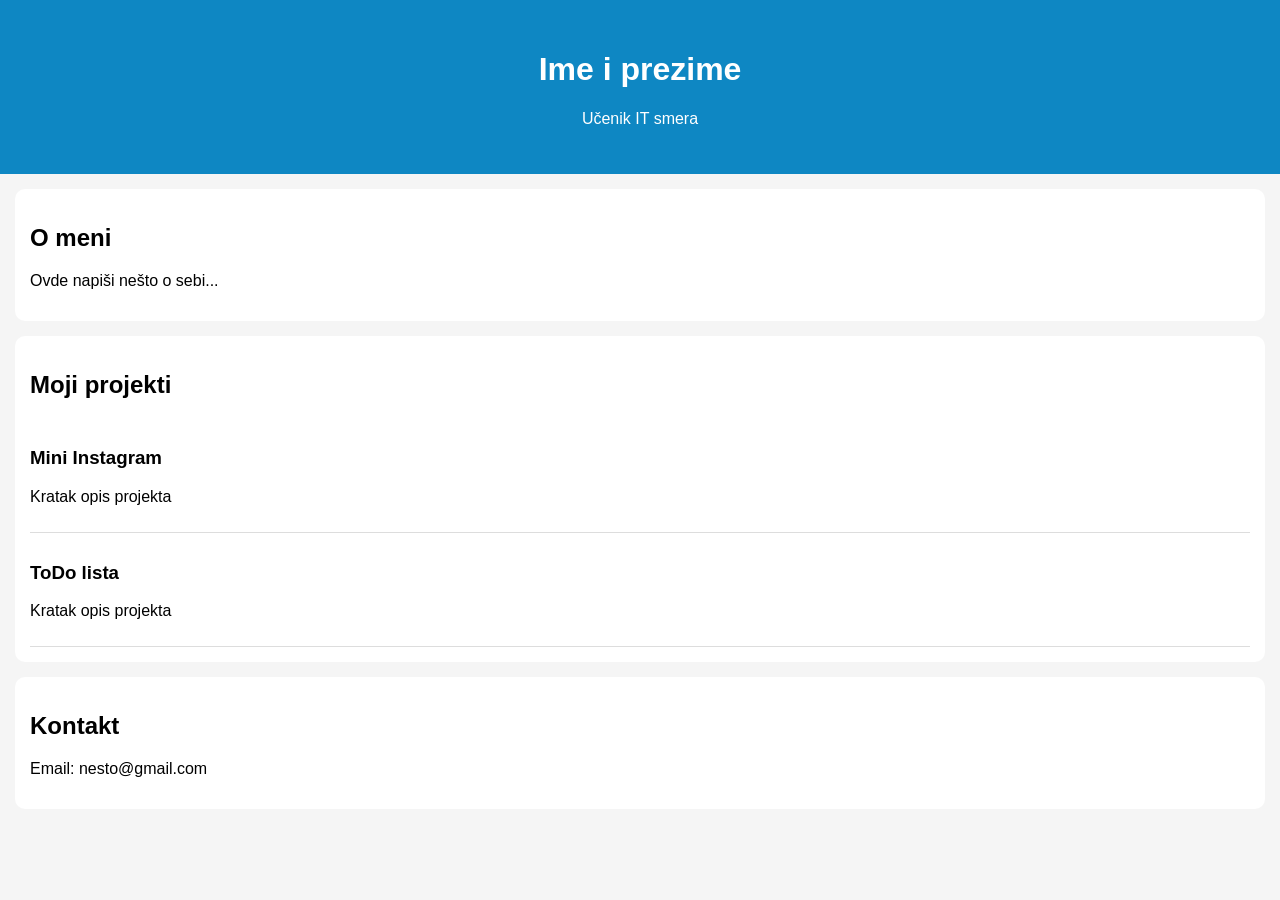
==== index.html @ 687d48da "Add files via upload" ====
<!DOCTYPE html>
<html lang="en">
<head>
    <meta charset="UTF-8">
    <meta name="viewport" content="width=device-width, initial-scale=1.0">
    <title>Moj portfolio</title>
    <link rel="stylesheet" href="style.css">
</head>
<body>

<header>
    <h1>Ime i prezime</h1>
    <p>Učenik IT smera</p>
</header>

<section>
    <h2>O meni</h2>
    <p>Ovde napiši nešto o sebi...</p>
</section>

<section>
    <h2>Moji projekti</h2>

    <div class="projekat">
        <h3>Mini Instagram</h3>
        <p>Kratak opis projekta</p>
    </div>

    <div class="projekat">
        <h3>ToDo lista</h3>
        <p>Kratak opis projekta</p>
    </div>

</section>

<section>
    <h2>Kontakt</h2>
    <p>Email: nesto@gmail.com</p>
</section>

</body>
</html>
---- style.css ----
body {
    margin: 0;
    font-family: Arial;
    background: #f5f5f5;
}

header {
    background: #0e87c3;
    color: white;
    text-align: center;
    padding: 30px;
}

section {
    background: white;
    margin: 15px;
    padding: 15px;
    border-radius: 10px;
}

.projekat {
    border-bottom: 1px solid #ddd;
    padding: 10px 0;
}
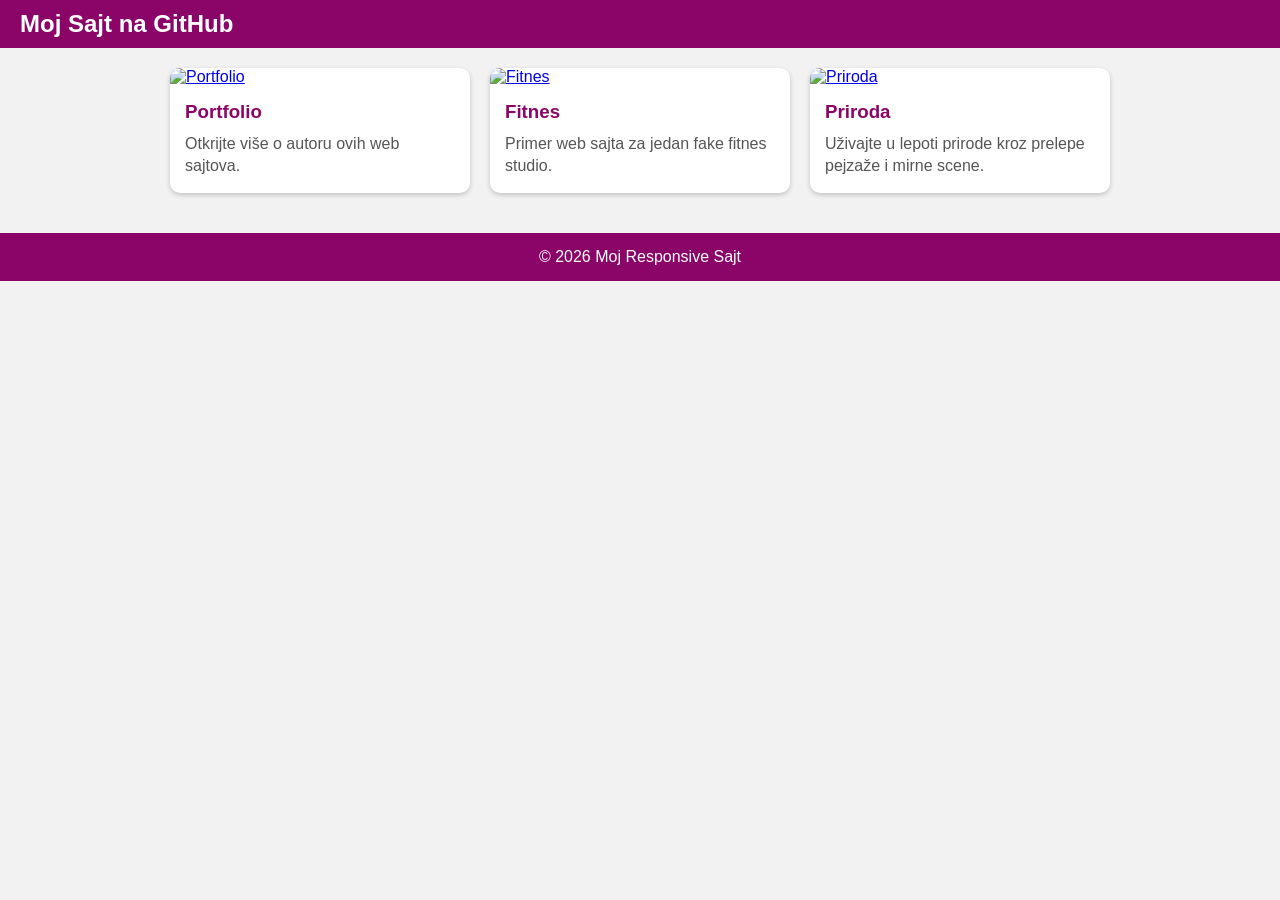
==== commit 98c5c1a0: "Add files via upload" ====
--- a/index.html
+++ b/index.html
@@ -1,42 +1,184 @@
 <!DOCTYPE html>
 <html lang="en">
+
 <head>
     <meta charset="UTF-8">
     <meta name="viewport" content="width=device-width, initial-scale=1.0">
-    <title>Moj portfolio</title>
-    <link rel="stylesheet" href="style.css">
+    <title>Mini Responsive Sajt</title>
+    <style>
+        /* RESET */
+        * {
+            box-sizing: border-box;
+            margin: 0;
+            padding: 0;
+        }
+
+        body {
+            font-family: Arial, sans-serif;
+            background-color: #f2f2f2;
+        }
+
+        /* NAVBAR */
+        .navbar {
+            display: flex;
+            justify-content: space-between;
+            align-items: center;
+            background-color: #8b0468;
+            padding: 10px 20px;
+            color: #fff;
+        }
+
+        .navbar h2 {
+            font-size: 24px;
+        }
+
+        .nav-links {
+            display: flex;
+            gap: 20px;
+        }
+
+        .nav-links a {
+            color: #fff;
+            text-decoration: none;
+            font-weight: bold;
+        }
+
+        /* Hamburger meni (mobile) */
+        .hamburger {
+            display: none;
+            flex-direction: column;
+            cursor: pointer;
+        }
+
+        .hamburger div {
+            width: 25px;
+            height: 3px;
+            background-color: white;
+            margin: 4px 0;
+        }
+
+        /* KARTICE */
+        .container {
+            display: flex;
+            gap: 20px;
+            justify-content: center;
+            flex-wrap: wrap;
+            padding: 20px;
+        }
+
+        .card {
+            background-color: #fff;
+            border-radius: 10px;
+            box-shadow: 0 2px 5px rgba(0, 0, 0, 0.2);
+            width: 300px;
+            overflow: hidden;
+            transition: transform 0.2s;
+        }
+
+        .card:hover {
+            transform: translateY(-5px);
+        }
+
+        .card img {
+            width: 100%;
+            height: 200px;
+            object-fit: cover;
+        }
+
+        .card-content {
+            padding: 15px;
+        }
+
+        .card-content h3 {
+            margin-bottom: 10px;
+            color: #8b0468;
+        }
+
+        .card-content p {
+            color: #555;
+            line-height: 1.4;
+        }
+
+        /* FOOTER */
+        footer {
+            text-align: center;
+            background-color: #8b0468;
+            color: white;
+            padding: 15px;
+            margin-top: 20px;
+        }
+
+        /* MEDIA QUERIES */
+        @media (max-width: 768px) {
+            .container {
+                flex-direction: column;
+                align-items: center;
+            }
+
+            .card {
+                width: 90%;
+            }
+
+            .nav-links {
+                display: none;
+                flex-direction: column;
+                width: 100%;
+                background-color: #8b0468;
+            }
+
+            .nav-links a {
+                padding: 10px;
+            }
+
+            .hamburger {
+                display: flex;
+            }
+        }
+    </style>
 </head>
+
 <body>
 
-<header>
-    <h1>Ime i prezime</h1>
-    <p>Učenik IT smera</p>
-</header>
-
-<section>
-    <h2>O meni</h2>
-    <p>Ovde napiši nešto o sebi...</p>
-</section>
-
-<section>
-    <h2>Moji projekti</h2>
-
-    <div class="projekat">
-        <h3>Mini Instagram</h3>
-        <p>Kratak opis projekta</p>
+    <!-- NAVBAR -->
+    <div class="navbar">
+        <h2>Moj Sajt na GitHub</h2>        
     </div>
 
-    <div class="projekat">
-        <h3>ToDo lista</h3>
-        <p>Kratak opis projekta</p>
+    <!-- KARTICE -->
+    <div class="container">
+        <div class="card">
+            <a href="https://www.google.com" target="_blank">
+            <img src="images/slika1.png" alt="Portfolio"></a>
+            <div class="card-content">
+                <h3>Portfolio</h3>
+                <p>Otkrijte više o autoru ovih web sajtova.</p>
+            </div>
+        </div>
+
+        <div class="card">
+            <a href="https://www.google.com" target="_blank">
+            <img src="images/slika2.png" alt="Fitnes"></a>
+            <div class="card-content">
+                <h3>Fitnes</h3>
+                <p>Primer web sajta za jedan fake fitnes studio.</p>
+            </div>
+        </div>
+
+        <div class="card">
+            <a href="https://www.google.com" target="_blank">
+            <img src="images/slika3.png" alt="Priroda"></a>
+            <div class="card-content">
+                <h3>Priroda</h3>
+                <p>Uživajte u lepoti prirode kroz prelepe pejzaže i mirne scene.</p>
+            </div>
+        </div>
     </div>
 
-</section>
-
-<section>
-    <h2>Kontakt</h2>
-    <p>Email: nesto@gmail.com</p>
-</section>
+    <!-- FOOTER -->
+    <footer>
+        &copy; 2026 Moj Responsive Sajt
+    </footer>
 
 </body>
+
 </html>
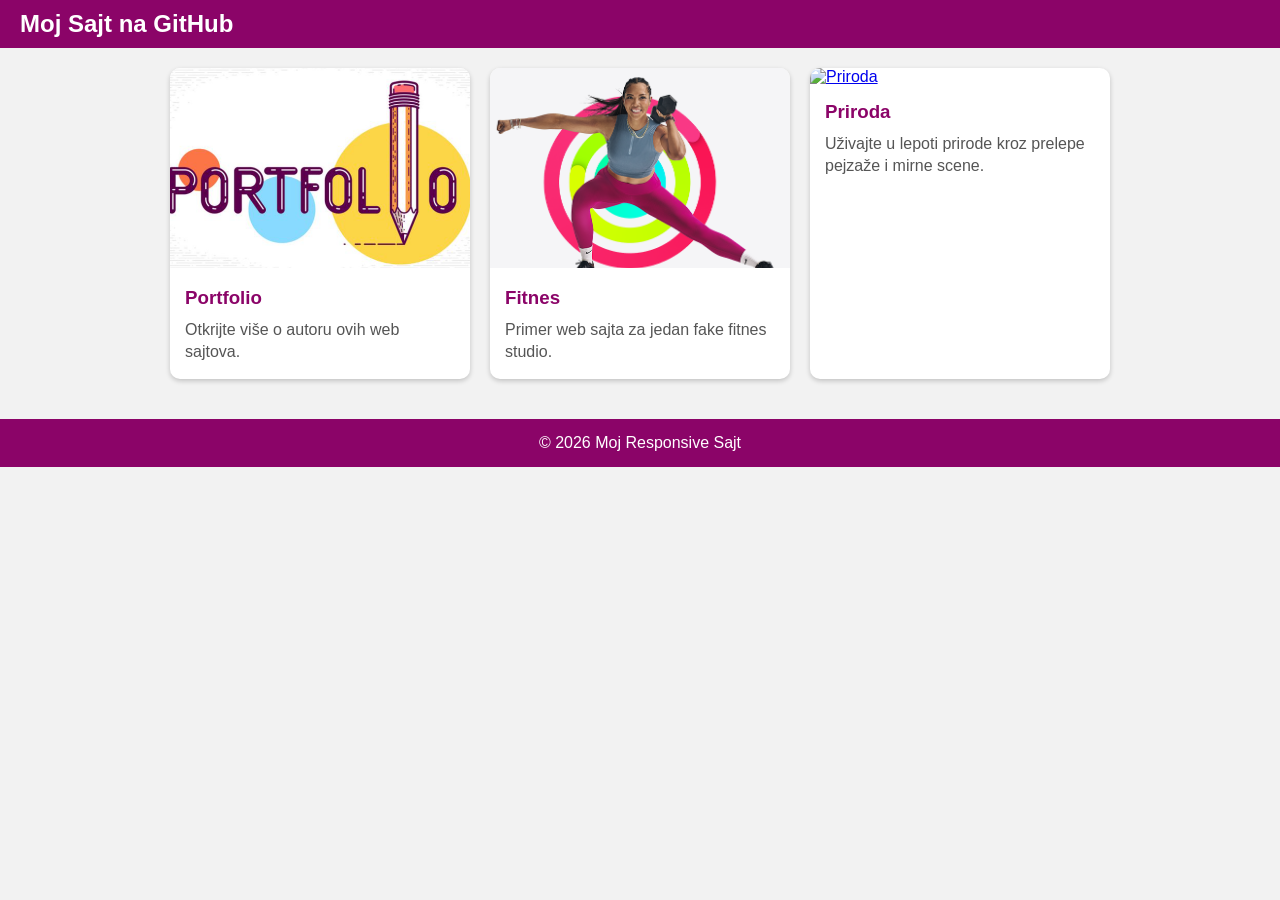
==== commit 1957d452: "Dodavanje slika" ====
--- a/index.html
+++ b/index.html
@@ -14,7 +14,7 @@
         }
 
         body {
-            font-family: Arial, sans-serif;
+            font-family: 'Segoe UI', Tahoma, Geneva, Verdana, sans-serif;
             background-color: #f2f2f2;
         }
 
@@ -141,14 +141,14 @@
 
     <!-- NAVBAR -->
     <div class="navbar">
-        <h2>Moj Sajt na GitHub</h2>        
+        <h2>Moj Sajt na GitHub</h2>
     </div>
 
     <!-- KARTICE -->
     <div class="container">
         <div class="card">
             <a href="https://www.google.com" target="_blank">
-            <img src="images/slika1.png" alt="Portfolio"></a>
+                <img src="images/slika1.png" alt="Portfolio"></a>
             <div class="card-content">
                 <h3>Portfolio</h3>
                 <p>Otkrijte više o autoru ovih web sajtova.</p>
@@ -157,7 +157,7 @@
 
         <div class="card">
             <a href="https://www.google.com" target="_blank">
-            <img src="images/slika2.png" alt="Fitnes"></a>
+                <img src="images/slika2.png" alt="Fitnes"></a>
             <div class="card-content">
                 <h3>Fitnes</h3>
                 <p>Primer web sajta za jedan fake fitnes studio.</p>
@@ -166,7 +166,7 @@
 
         <div class="card">
             <a href="https://www.google.com" target="_blank">
-            <img src="images/slika3.png" alt="Priroda"></a>
+                <img src="images/slika3.png" alt="Priroda"></a>
             <div class="card-content">
                 <h3>Priroda</h3>
                 <p>Uživajte u lepoti prirode kroz prelepe pejzaže i mirne scene.</p>
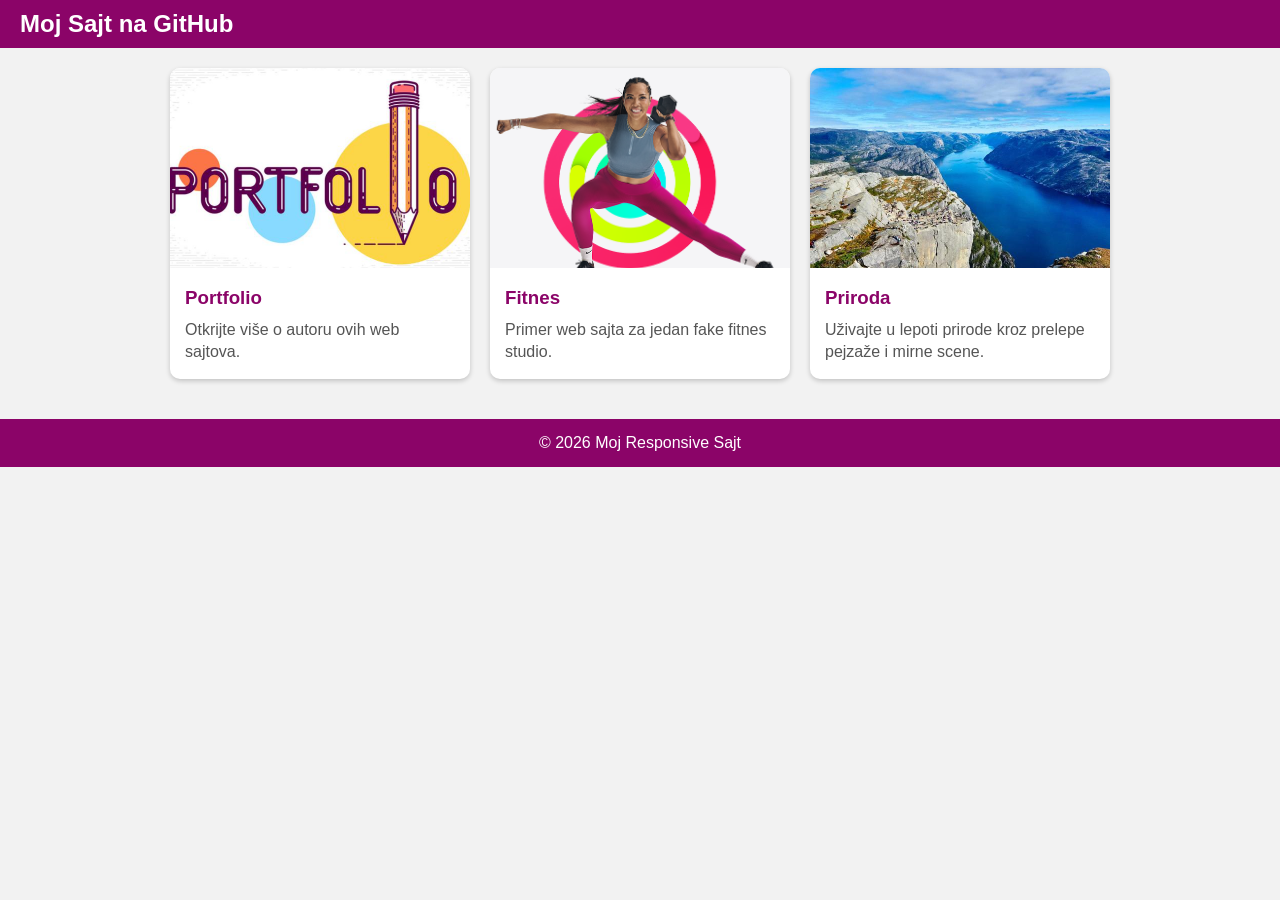
==== commit 3deca7a5: "izmena slike" ====
--- a/index.html
+++ b/index.html
@@ -166,7 +166,7 @@
 
         <div class="card">
             <a href="https://www.google.com" target="_blank">
-                <img src="images/slika3.png" alt="Priroda"></a>
+                <img src="images/slika3.jpg" alt="Priroda"></a>
             <div class="card-content">
                 <h3>Priroda</h3>
                 <p>Uživajte u lepoti prirode kroz prelepe pejzaže i mirne scene.</p>
